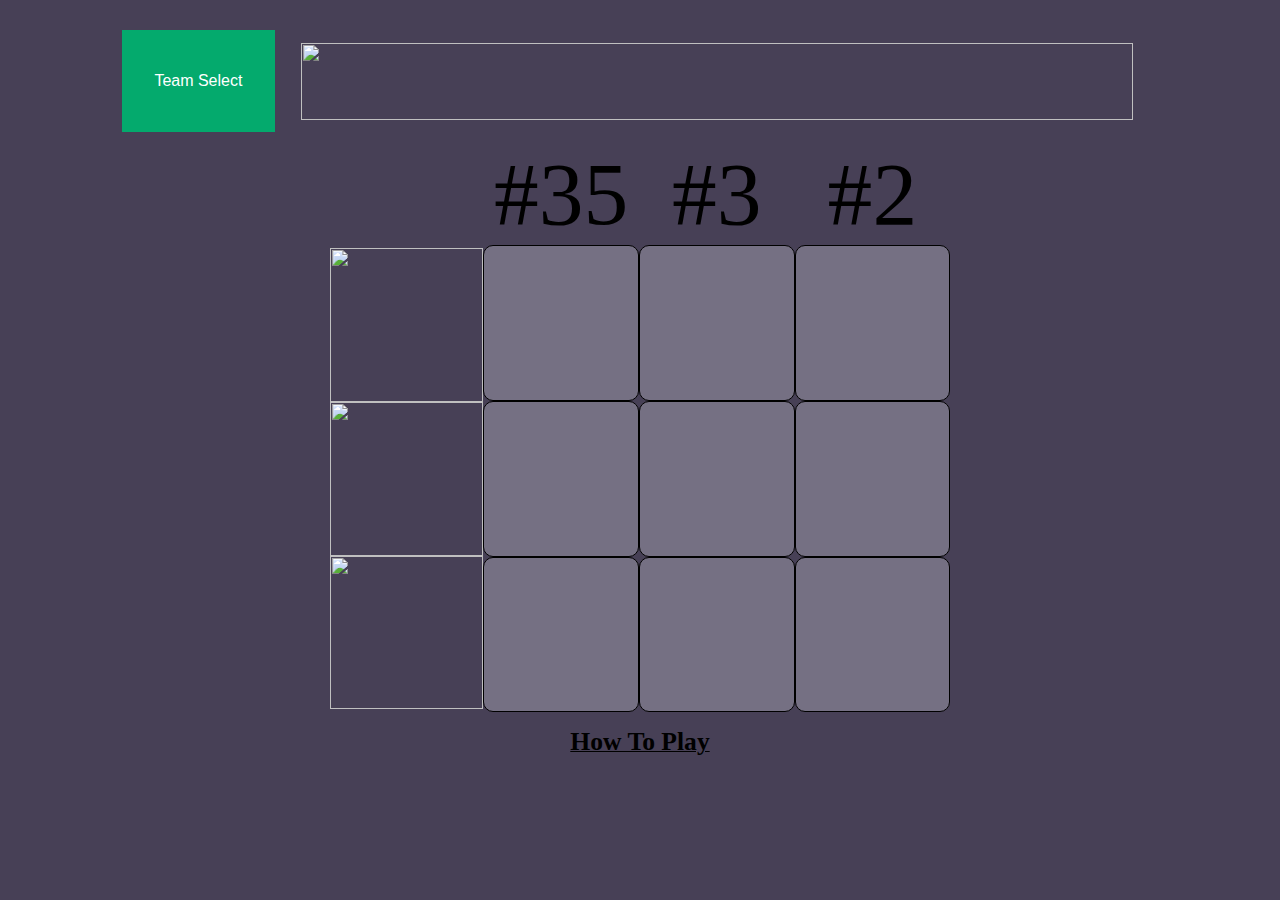
==== index.html @ 13ee39e4 "mobile" ====
<!DOCTYPE html>
<html lang="en">
	<!-- Comment -->
	<head>
		<meta charset = "utf-8">
		 <link rel="stylesheet" href="bballGridStyle.css" />
		 <title> Jersey Grids </title>
		 <link rel="icon" href="https://cdn0.iconfinder.com/data/icons/basketball-26/64/Basketball-04-512.png"  type="image/x-icon">		 	
	</head>
		<body onload="generate()">
			<div class="container" id='topNavBar'>
				<div class="dropdown">
            		<button class="dropbtn" id='dropbtn' value="Team Select"> Team Select </button> 
            		<div class="dropdown-content" id="dropdown-content">
    					<div onclick="selectTeam('hawks')"> <img src='https://loodibee.com/wp-content/uploads/nba-atlanta-hawks-logo.png' width="60"></div>
    					<div onclick="selectTeam('celtics')"> <img src='https://loodibee.com/wp-content/uploads/nba-boston-celtics-logo.png' width="60" > </div>
    					<div onclick="selectTeam('nets')"> <img src='https://loodibee.com/wp-content/uploads/nba-brooklyn-nets-logo.png' width="60" ></div>
    					<div onclick="selectTeam('hornets')"> <img src='https://loodibee.com/wp-content/uploads/nba-charlotte-hornets-logo.png' width="60" > </div>
    					<div onclick="selectTeam('bulls')"> <img src='https://loodibee.com/wp-content/uploads/nba-chicago-bulls-logo.png' width="60" > </div>
    					<div onclick="selectTeam('cavaliers')"> <img src='https://loodibee.com/wp-content/uploads/Clevelan-Cavaliers-logo-2022.png' width="60" > </div>
    					<div onclick="selectTeam('mavericks')"> <img src='https://loodibee.com/wp-content/uploads/dallas-mavericks-logo-symbol.png' width="60" > </div>
    					<div onclick="selectTeam('nuggets')"> <img src='https://loodibee.com/wp-content/uploads/nba-denver-nuggets-logo-2018.png' width="60" > </div>
    					<div onclick="selectTeam('pistons')"> <img src='https://loodibee.com/wp-content/uploads/nba-detroit-pistons-logo.png' width="60" > </div>
    					<div onclick="selectTeam('warriors')"> <img src='https://loodibee.com/wp-content/uploads/nba-golden-state-warriors-logo-2020.png' width="60" > </div>
    					<div onclick="selectTeam('rockets')"> <img src='https://loodibee.com/wp-content/uploads/houston-rockets-logo-symbol.png' width="60" > </div>
    					<div onclick="selectTeam('pacers')"> <img src='https://loodibee.com/wp-content/uploads/indiana-pacers-logo-symbol.png' width="60" > </div>
    					<div onclick="selectTeam('clippers')"> <img src='https://loodibee.com/wp-content/uploads/los-angeles-clippers-logo-symbol.png' width="60" > </div>
    					<div onclick="selectTeam('lakers')"> <img src='https://loodibee.com/wp-content/uploads/nba-los-angeles-lakers-logo.png' width="60" > </div>
    					<div onclick="selectTeam('grizzlies')"> <img src='https://loodibee.com/wp-content/uploads/nba-memphis-grizzlies-logo.png' width="60" > </div>
    					<div onclick="selectTeam('heat')"> <img src='https://loodibee.com/wp-content/uploads/miami-heat-logo-symbol.png' width="60" > </div>
    					<div onclick="selectTeam('bucks')"> <img src='https://loodibee.com/wp-content/uploads/nba-milwaukee-bucks-logo.png' width="60"> </div>
    					<div onclick="selectTeam('timberwolves')"> <img src='https://loodibee.com/wp-content/uploads/nba-minnesota-timberwolves-logo.png' width="60" > </div>
    					<div onclick="selectTeam('pelicans')"> <img src='https://loodibee.com/wp-content/uploads/nba-new-orleans-pelicans-logo.png' width="60" > </div>
    					<div onclick="selectTeam('knicks')"> <img src='https://loodibee.com/wp-content/uploads/nba-new-york-knicks-logo.png' width="60" > </div>
    					<div onclick="selectTeam('thunder')"> <img src='https://loodibee.com/wp-content/uploads/oklahoma-city-thunder-logo-symbol.png' width="60" > </div>
    					<div onclick="selectTeam('magic')"> <img src='https://loodibee.com/wp-content/uploads/orlando-magic-logo-symbol.png' width="60" > </div>
    					<div onclick="selectTeam('sixers')"> <img src='https://loodibee.com/wp-content/uploads/nba-philadelphia-76ers-logo.png' width="60" > </div>
    					<div onclick="selectTeam('suns')"> <img src='https://loodibee.com/wp-content/uploads/phoenix-suns-logo-symbol.png' width="60" > </div>
    					<div onclick="selectTeam('blazers')"> <img src='https://loodibee.com/wp-content/uploads/portland-trail-blazers-logo-symbol.png' width="60" > </div>
    					<div onclick="selectTeam('kings')"> <img src='https://loodibee.com/wp-content/uploads/nba-sacramento-kings-logo.png' width="60" > </div>
    					<div onclick="selectTeam('spurs')"> <img src='https://loodibee.com/wp-content/uploads/san-antonio-spurs-logo-symbol.png' width="60" > </div>
    					<div onclick="selectTeam('raptors')"> <img src='https://loodibee.com/wp-content/uploads/nba-toronto-raptors-logo-2020.png' width="60" > </div>
    					<div onclick="selectTeam('jazz')"> <img src='https://loodibee.com/wp-content/uploads/utah-jazz-logo-2022.png' width="60" > </div>
    					<div onclick="selectTeam('wizards')"> <img src='https://loodibee.com/wp-content/uploads/nba-washington-wizards-logo.png' width="60" > </div>
  					</div>
        		</div>
				<img id="title" src="jerseyGridsLogo.png">
				<form autocomplete="off">
				<div class="search" id="search">
                		<input type="text" placeholder="Search Players" name="playerSearch" id="searchBar" autocomplete="off">
        		</div> 
        		</form>
        	</div>

		<div class="flex-container">
			<div class="col">
				 <div class="flex-col"> &nbsp;</div>
				 <img src="" class="teamLogo" id="team1"/>
				 <img src="" class="teamLogo" id="team2"/>
				 <img src="" class="teamLogo" id="team3"/>

			</div>
			<div class="col">
				<div class="flex-col" id="number1"></div>
				<div class="playerSquare" id="square1" onclick= "showSearch(1)"> </div>
				<div class="playerSquare" id="square4" onclick= "showSearch(4)"> </div>
				<div class="playerSquare" id="square7" onclick= "showSearch(7)"> </div>
			</div>

			<div class="col">
				<div class="flex-col" id="number2"></div>
				<div class="playerSquare" id="square2" onclick= "showSearch(2)"> </div>
				<div class="playerSquare" id="square5" onclick= "showSearch(5)"> </div>
				<div class="playerSquare" id="square8" onclick= "showSearch(8)"> </div>
			</div>
			<div class="col">
				<div class="flex-col" id="number3"></div>
				<div class="playerSquare" id="square3" onclick= "showSearch(3)"> </div>
				<div class="playerSquare" id="square6" onclick= "showSearch(6)"> </div>
				<div class="playerSquare" id="square9" onclick= "showSearch(9)"> </div>
			</div>
		</div>
		<div id="bottom">
			<!-- <button class="generateButton" onclick="generate()">Generate Grid</button> -->
			<u onclick="howtoplay()"> <b> How To Play </b> </u>
			<div class="howtoplay" id="howtoplay"> 
				<div class="howtoplay-content">
					<span class="close" onclick="hideHTP()">&times;</span>
					<h2> How To Play </h2>

					<p> The grid randomly generates three jersey numbers and three NBA teams. Each team is guranteed to have at least one player who has played under that number. To get a square correct you must select a player who has played at least one game with the team in its row, under the number in its column. </p>

					<p>To select a player, click on a square and type the name of the player in to the search bar. Click on the name of the desired player and if that player has played for the team and worn that jersey number the square will become filled in. You have unlimited guesses, once a player is used they can't be used again and you must fill in all 9 squares to win the game. </p>

					<p> If you would like to only play with only one team hover over the "Team Select" button and click on the team desired.</p>

					<p> This game does recognize old franchise names and locations, for example you could choose a player who played for the Charlotte Bobcats as someone for the Hornets.</p>

					<p>*Note this doesn't include any new players or new numbers for the upcoming 2023-2024 NBA season* </p>
				</div>
			</div>
				<div id="gridComplete"> 
					<div class="howtoplay-content">
						<span class="close" onclick="hideWin()">&times;</span>
						<h2> Congratulations! </h2>
						<p> You have completed the grid! Would you like to play again? </p>
						<button class="generateButton" onclick="window.location.reload();"> Play Again </button>
					</div>
				</div>
		</div>
		</body>
		<script src="bballGridJS.js"></script>
		<script src="https://cdn.jsdelivr.net/npm/canvas-confetti@1.5.1/dist/confetti.browser.min.js"></script> <!-- CONFETTI ANIMATION -->
---- bballGridStyle.css ----
h1 {
	text-align: center;
	font-size: 50px;
	color: black;
	font-family: 'Monaco', monospace;
	}
h2 {
	font-size: 25px;
	color: #090C08;
}
p {
	font-size: 20px;
	color: #090C08;
}
body {
	padding: 10px;
	margin: 10px;
	background-color: #474056;
}
img{
    height: auto;
    max-width: 100%;
}
u {
	cursor: pointer;
}

/* MOBILE SCREEN */
@media only screen and (max-width: 700px) {
	#title{
	margin: 0px 2vw 0px;
	width: 65vw;
	height: 6vw;
}
#topNavBar{
	justify-content: center;
}
#gridComplete {
  background-color: #757083;
  display: none; /* Hidden by default */
  position: fixed; /* Stay in place */
  z-index: 99; /* Sit on top */
  top: 30%;
  left: 30%;
  width: 50%; /* Full width */
  height: 25%; /* Full height */
  overflow: auto; /* Enable scroll if needed */
  border-style: solid;
  border-color: black;
  border-radius:10px;
}
.howtoplay {
  background-color: #757083;
  display: none; /* Hidden by default */
  position: fixed; /* Stay in place */
  z-index: 1; /* Sit on top */
  width: 66vw; /* Full width */
  height: 50%; /* Full height */
  overflow: auto; /* Enable scroll if needed */
  border-style: solid;
  border-color: black;
  border-radius:10px;
  top: 15%;
  left: 25%;

}
.howtoplay-content {
  background-color: #757083;
  margin: 0 auto;
}
.close {
  color: #aaaaaa;
  float: right;
  font-size: 28px;
  font-weight: bold;
}

.close:hover,
.close:focus {
  color: #000;
  text-decoration: none;
  cursor: pointer;
}
.flex-container {
  display: flex;
  justify-content: center;
  align-items: center;
  flex-wrap: wrap;
}
.playerSquare {
	height: 24vw;
	width: 24vw;
	border: 1px solid black;
	background-color: #757083;
	flex-grow: 1;
	text-align: center;
	position: relative;
	border-radius:10px;
}
.playerSquare:hover {
  background-color: #474056  !important;
}
.playerText{
	font-size: 1em;
	justify-content: center;
	background-color: rgba(0,0,0,.8);
  color: #fff;
  overflow: hidden;
  text-overflow: clip;
  text-shadow: 1px 0 0 #000, 0 -1px 0 #000, 0 1px 0 #000, -1px 0 0 #000;
  top: 0;
  white-space: nowrap;
  position: relative;
  border-radius:10px;
}
.playerImg{
  position: relative;
  top: 3.5vw;
}
.solidPlayer{
	height: 24vw;
	width: 24vw;
	border: 1px solid black;
	background-color: #8fce00;
	flex-grow: 1;
	text-align: center;
	position: relative;
	border-radius:10px;
}
.flex-col {
  flex: 1;
  font-size: 15vw;
  font-family: 'Brush Script MT';
  text-align: center;
}
.teamLogo {
	height: 24vw;
	width: 24vw;
	justify-content: center;
}
.col{
	display: flex;
  flex-wrap: wrap;
  flex-direction: column;
}

.highlight {
  outline: 9999px solid rgba(0,0,0,0.5);
}

.search{
    padding-left: 1em;
    display: none;
    position: relative; 
} 
input {
  border: 1px solid transparent;
  background-color: #f1f1f1;
  padding: 10px;
  font-size: 20px;
}

.search-items {
  position: absolute;
  border: 1px solid #d4d4d4;
  border-bottom: none;
  border-top: none;
  z-index: 99;
  cursor:pointer;
  /*position the autocomplete items to be the same width as the container:*/
  top: 100%;
  left: 0;
  right: 0;
}
.search-items div {
  padding: 10px;
  font-size: 20px;
  background-color: #fff; 
  border-bottom: 1px solid #d4d4d4;
  width: 25em; 
}
.search-items div:hover {
  background-color: #e9e9e9; 
}

.search-active {
  background-color: DodgerBlue !important; 
  color: #ffffff; 
}
input[type=text]{
    width:25em;
    height:3em;
    border-radius:10px;
}      

.generateButton{
	background-color: #50C878;
	padding: 15px 32px;
  	text-align: center;
  	text-decoration: none;
  	display: inline-block;
  	font-size: 18px;
  	border-radius:10px;	
  	cursor: pointer;
}
#bottom{
	justify-content: center;
	text-align: center;
	padding: 15px 32px;
}
.selectButton{
	background-color: #4CBB17;
	padding: 5px 20px; 
  	text-align: center;
  	text-decoration: none;
  	display: inline-block;
  	font-size: 12px;
  	float: right;	
  	border-radius:10px;
  	cursor:pointer;
}
.container { /* TOP NAV BAR */
    align-items: center;
    display: flex;
    padding: 10px;
    width: 100%;
}
.dropbtn {
  background-color: #04AA6D;
  color: white;
  padding: 16px;
  font-size: 1em;
  border: none;
  width: 20vw;
  height: 12vh;
  align-items: center;
}

/* The container <div> - needed to position the dropdown content */
.dropdown {
  position: relative;
  display: flex;
  width:20vw;
  height: 100%;
  justify-content: center;
  overflow: auto;
}

/* Dropdown Content (Hidden by Default) */
.dropdown-content {
  display: none;
  position: absolute;
  background-color: #f1f1f1;
  min-width: 20vwpx;
  box-shadow: 0px 8px 16px 0px rgba(0,0,0,0.2);
  z-index: 1;
}

/* Links inside the dropdown */
.dropdown-content div {
  color: black;
  text-decoration: none;
  display: flex;
  justify-content: center;
}

/* Change color of dropdown links on hover */
.dropdown-content div:hover {background-color: #ddd;}

/* Show the dropdown menu on hover */
.dropdown:hover .dropdown-content {display: block;}

/* Change the background color of the dropdown button when the dropdown content is shown */
.dropdown:hover .dropbtn {background-color:#f1f1f1;}


b {
  font-size: 3vw;
}

}
/* COMPUTER SCREEN */
@media only screen and (min-width: 701px) {
#title{
	margin: 0px 2vw 0px;
  width: 65vw;
  height: 6vw;
}
#topNavBar{
	justify-content: center;
}
#gridComplete {
  background-color: #757083;
  display: none; /* Hidden by default */
  position: fixed; /* Stay in place */
  z-index: 99; /* Sit on top */
  top: 30%;
  left: 30%;
  width: 50%; /* Full width */
  height: 20%; /* Full height */
  overflow: auto; /* Enable scroll if needed */
  border-style: solid;
  border-color: black;
  border-radius:10px;
}
.howtoplay {
  background-color: #757083;
  display: none; /* Hidden by default */
  position: fixed; /* Stay in place */
  z-index: 1; /* Sit on top */
  width: 50%; /* Full width */
  height: 50%; /* Full height */
  overflow: auto; /* Enable scroll if needed */
  border-style: solid;
  border-color: black;
  border-radius:10px;
  top: 15%;
  left: 25%;

}
.howtoplay-content {
  background-color: #757083;
  margin: 0 auto;
  border-radius:10px;
}
.close {
  color: #aaaaaa;
  float: right;
  font-size: 28px;
  font-weight: bold;
}

.close:hover,
.close:focus {
  color: #000;
  text-decoration: none;
  cursor: pointer;
}
.flex-container {
  display: flex;
  justify-content: center;
  align-items: center;
  flex-wrap: wrap;
}
.playerSquare {
	height: 12vw;
	width: 12vw;
	border: 1px solid black;
	background-color: #757083;
	flex-grow: 1;
	text-align: center;
	position: relative;
	border-radius:10px;
}
.playerSquare:hover {
  background-color: #474056  !important;
}
.playerText{
	font-size: 1.5em;
	justify-content: center;
	background-color: rgba(0,0,0,.8);
  color: #fff;
  overflow: hidden;
  text-overflow: clip;
  text-shadow: 1px 0 0 #000, 0 -1px 0 #000, 0 1px 0 #000, -1px 0 0 #000;
  top: 0;
  white-space: nowrap;
  position: relative;
  border-radius:10px;
}
.playerImg{
  position: relative;
  top: 3vw;
}
.solidPlayer{
	height: 12vw;
	width: 12vw;
	border: 1px solid black;
	background-color: #8fce00;
	flex-grow: 1;
	text-align: center;
	position: relative;
	border-radius:10px;
}
.flex-col {
  flex: 1;
  font-size: 7vw;
  font-family: 'Brush Script MT';
  text-align: center;
}
.teamLogo {
	height: 12vw;
	width: 12vw;
	justify-content: center;
}
.col{
	display: flex;
  flex-wrap: wrap;
  flex-direction: column;
}

.highlight {
  outline: 9999px solid rgba(0,0,0,0.5);
}

.search{
    padding-left: 1em;
    display: none;
    position: relative; 

} 
input {
  border: 1px solid transparent;
  background-color: #f1f1f1;
  padding: 10px;
  font-size: 16px;
}

.search-items {
  position: absolute;
  border: 1px solid #d4d4d4;
  border-bottom: none;
  border-top: none;
  z-index: 99;
  cursor:pointer;
  /*position the autocomplete items to be the same width as the container:*/
  top: 100%;
  left: 0;
  right: 0;
}
.search-items div {
  padding: 10px;
  font-size: 20px;
  background-color: #fff; 
  border-bottom: 1px solid #d4d4d4; 
}
.search-items div:hover {
  background-color: #e9e9e9; 
}

.search-active {
  background-color: DodgerBlue !important; 
  color: #ffffff; 
}
input[type=text]{
    width:35em;
    height:3em;
    border-radius:10px;
}      

.generateButton{
	background-color: #50C878;
	padding: 15px 32px;
  	text-align: center;
  	text-decoration: none;
  	display: inline-block;
  	font-size: 18px;
  	border-radius:10px;	
  	cursor: pointer;
}
#bottom{
	justify-content: center;
	text-align: center;
	padding: 15px 32px;
}
.selectButton{
	background-color: #4CBB17;
	padding: 5px 20px; 
  	text-align: center;
  	text-decoration: none;
  	display: inline-block;
  	font-size: 12px;
  	float: right;	
  	border-radius:10px;
  	cursor:pointer;
}
.container { /* TOP NAV BAR */
    align-items: center;
    display: flex;
    padding: 10px;
}
.dropbtn {
  background-color: #04AA6D;
  color: white;
  padding: 16px;
  font-size: 16px;
  border: none;
  width: 12vw;
  height: 8vw;
}

/* The container <div> - needed to position the dropdown content */
.dropdown {
  position: relative;
  display: flex;
  overflow: auto;
  width:12vw;
  height:8vw;
  justify-content: center;
  overflow: auto;
}

/* Dropdown Content (Hidden by Default) */
.dropdown-content {
  display: none;
  position: absolute;
  background-color: #f1f1f1;
  min-width: 12vw;
  box-shadow: 0px 8px 16px 0px rgba(0,0,0,0.2);
  z-index: 1;
}

/* Links inside the dropdown */
.dropdown-content div {
  color: black;
  text-decoration: none;
  display: flex;
  justify-content: center;
}

/* Change color of dropdown links on hover */
.dropdown-content div:hover {background-color: #ddd;}

/* Show the dropdown menu on hover */
.dropdown:hover .dropdown-content {display: block;}

/* Change the background color of the dropdown button when the dropdown content is shown */
.dropdown:hover .dropbtn {background-color:#f1f1f1;}

b {
  font-size: 2vw;
}

}
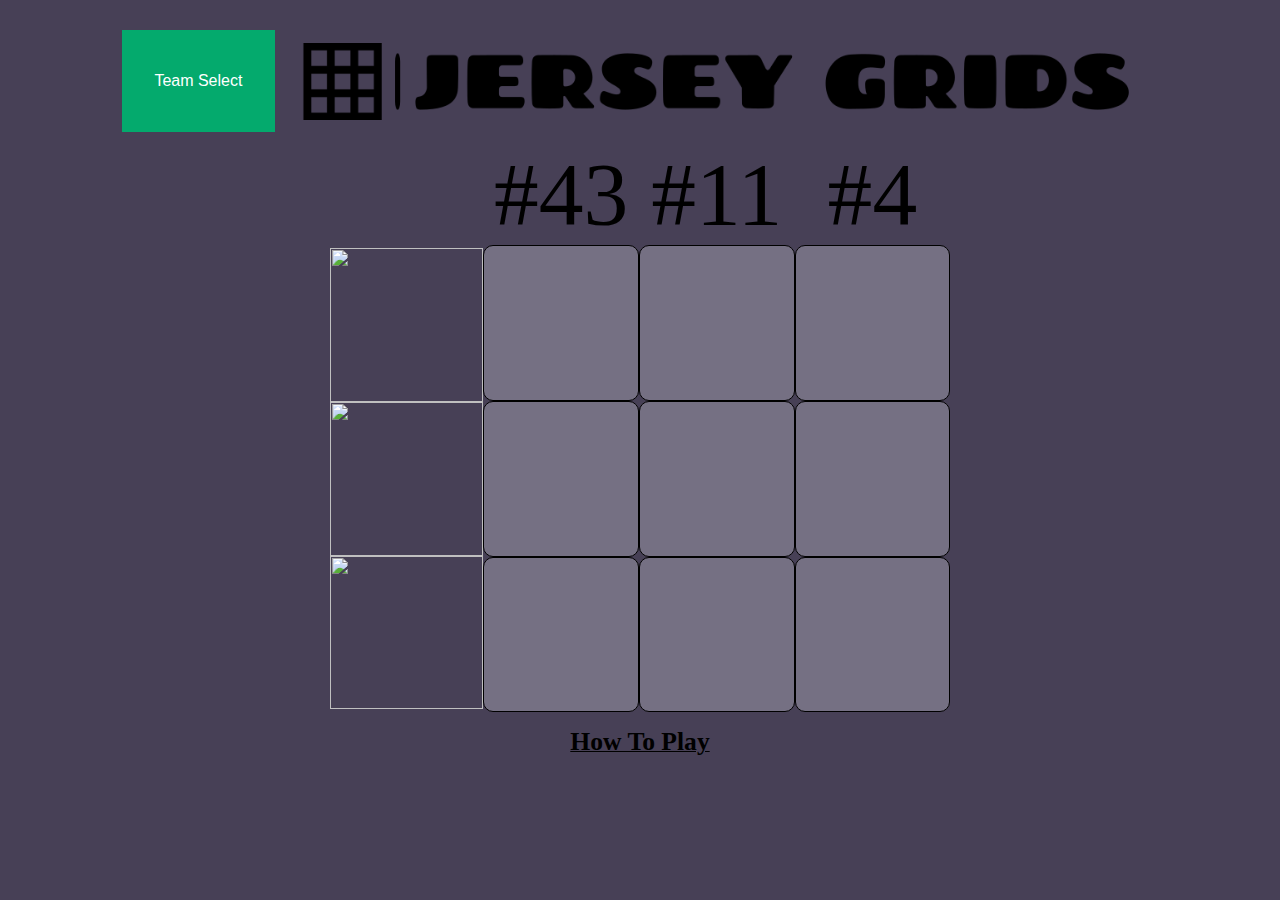
==== commit b8fa2dbc: "mobile" ====
--- a/index.html
+++ b/index.html
@@ -44,7 +44,7 @@
     					<div onclick="selectTeam('wizards')"> <img src='https://loodibee.com/wp-content/uploads/nba-washington-wizards-logo.png' width="60" > </div>
   					</div>
         		</div>
-				<img id="title" src="jerseyGridsLogo.png">
+				<img id="title" src="./docs/jerseyGridsLogo.png">
 				<form autocomplete="off">
 				<div class="search" id="search">
                 		<input type="text" placeholder="Search Players" name="playerSearch" id="searchBar" autocomplete="off">
--- a/bballGridStyle.css
+++ b/bballGridStyle.css
@@ -36,7 +36,7 @@
 	justify-content: center;
 }
 #gridComplete {
-  background-color: #757083;
+  background-color: white;
   display: none; /* Hidden by default */
   position: fixed; /* Stay in place */
   z-index: 99; /* Sit on top */
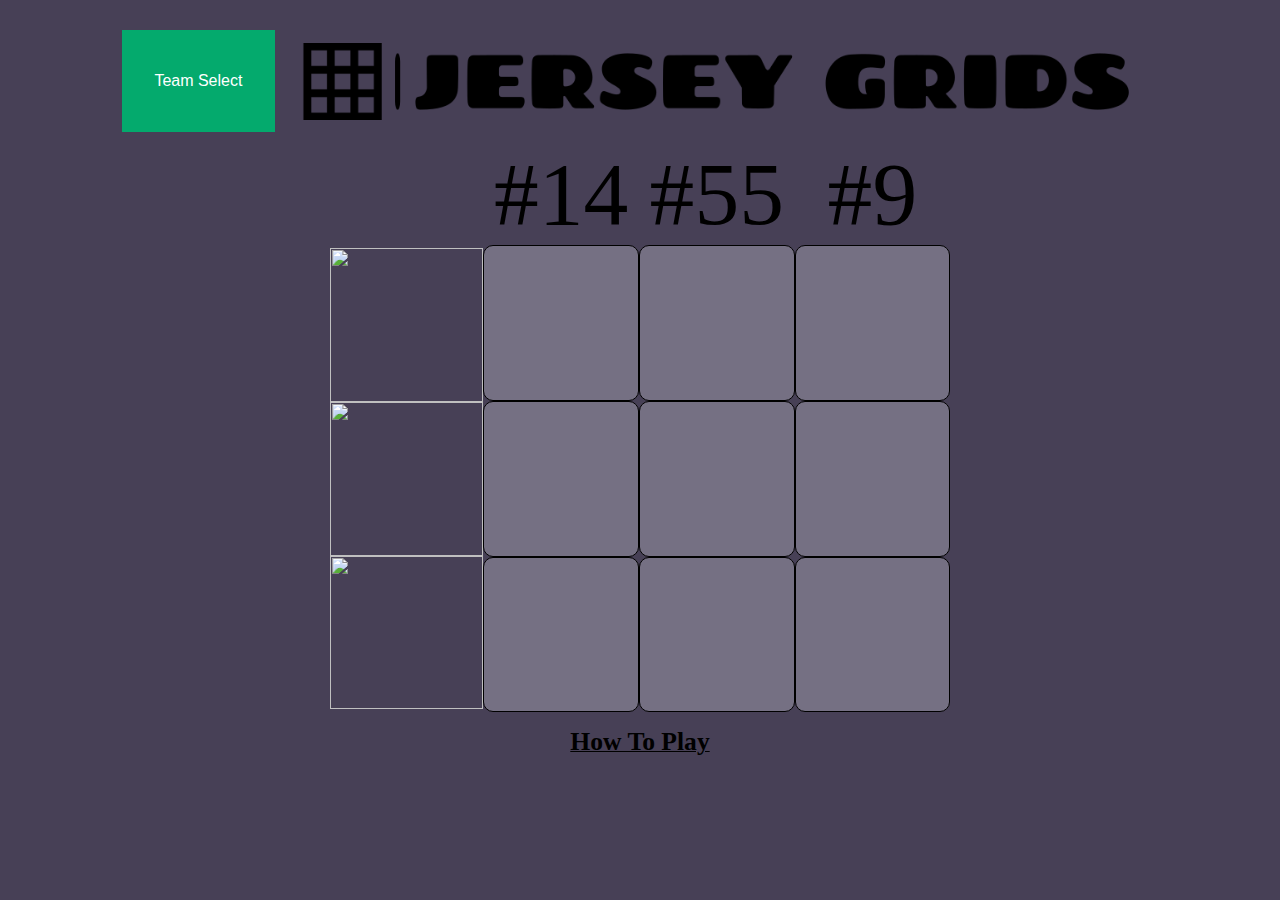
==== commit 8dcc8c03: "mobile" ====
--- a/index.html
+++ b/index.html
@@ -2,7 +2,7 @@
 <html lang="en">
 	<!-- Comment -->
 	<head>
-		<meta charset = "utf-8">
+		<meta charset = "utf-8" name="viewport" content="width=device-width, initial-scale=1.0">
 		 <link rel="stylesheet" href="bballGridStyle.css" />
 		 <title> Jersey Grids </title>
 		 <link rel="icon" href="https://cdn0.iconfinder.com/data/icons/basketball-26/64/Basketball-04-512.png"  type="image/x-icon">		 	
--- a/bballGridStyle.css
+++ b/bballGridStyle.css
@@ -26,7 +26,10 @@
 }
 
 /* MOBILE SCREEN */
-@media only screen and (max-width: 700px) {
+@media only screen and (max-width: 600px) {
+  body {
+    background-color: white;
+  }
 	#title{
 	margin: 0px 2vw 0px;
 	width: 65vw;
@@ -36,7 +39,7 @@
 	justify-content: center;
 }
 #gridComplete {
-  background-color: white;
+  background-color: #757083;
   display: none; /* Hidden by default */
   position: fixed; /* Stay in place */
   z-index: 99; /* Sit on top */
@@ -280,7 +283,7 @@
 
 }
 /* COMPUTER SCREEN */
-@media only screen and (min-width: 701px) {
+@media only screen and (min-width: 601px) {
 #title{
 	margin: 0px 2vw 0px;
   width: 65vw;
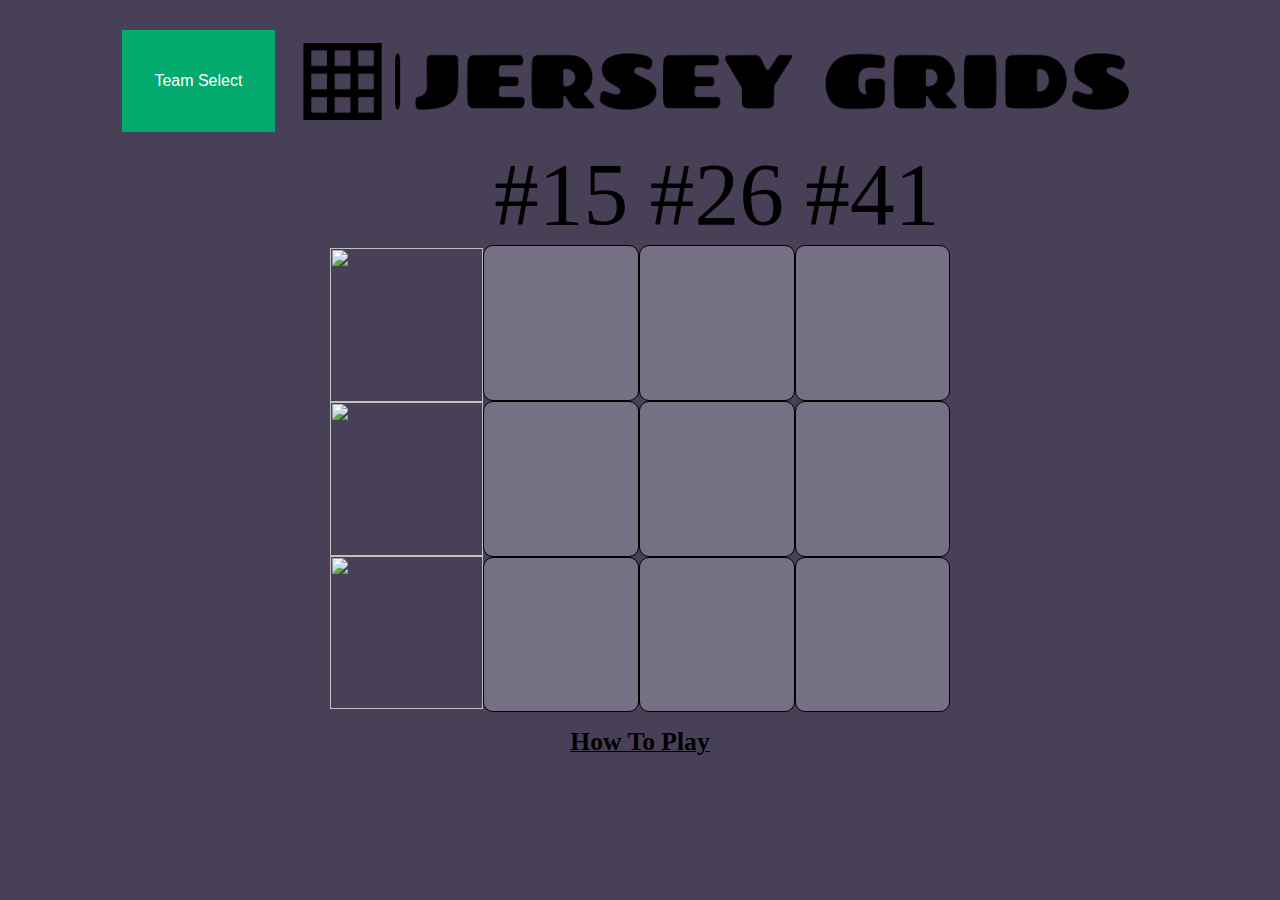
==== commit 8efdad4e: "mobile" ====
--- a/index.html
+++ b/index.html
@@ -2,7 +2,8 @@
 <html lang="en">
 	<!-- Comment -->
 	<head>
-		<meta charset = "utf-8" name="viewport" content="width=device-width, initial-scale=1.0">
+		<meta charset = "utf-8">
+		<meta name="viewport" content="width=device-width,initial-scale=1.0">
 		 <link rel="stylesheet" href="bballGridStyle.css" />
 		 <title> Jersey Grids </title>
 		 <link rel="icon" href="https://cdn0.iconfinder.com/data/icons/basketball-26/64/Basketball-04-512.png"  type="image/x-icon">		 	
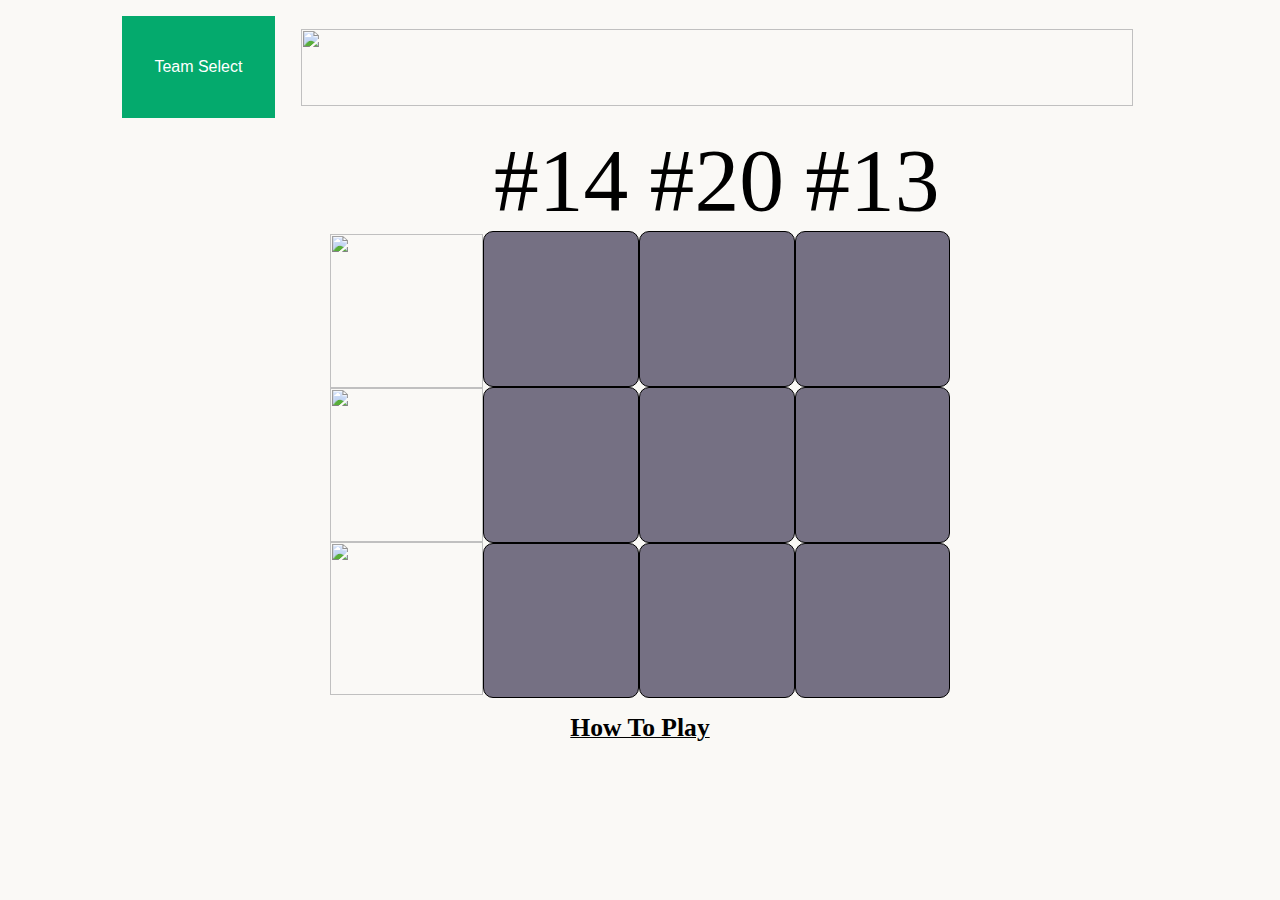
==== commit 094ab44b: "mobile" ====
--- a/index.html
+++ b/index.html
@@ -2,7 +2,7 @@
 <html lang="en">
 	<!-- Comment -->
 	<head>
-		<meta charset = "utf-8">
+		<meta charset = "utf-8" name="viewport" content="width=device-width, initial-scale=1.0">
 		<meta name="viewport" content="width=device-width,initial-scale=1.0">
 		 <link rel="stylesheet" href="bballGridStyle.css" />
 		 <title> Jersey Grids </title>
@@ -45,7 +45,7 @@
     					<div onclick="selectTeam('wizards')"> <img src='https://loodibee.com/wp-content/uploads/nba-washington-wizards-logo.png' width="60" > </div>
   					</div>
         		</div>
-				<img id="title" src="./docs/jerseyGridsLogo.png">
+				<img id="title" src="jerseyGridsLogo.png">
 				<form autocomplete="off">
 				<div class="search" id="search">
                 		<input type="text" placeholder="Search Players" name="playerSearch" id="searchBar" autocomplete="off">
@@ -86,7 +86,7 @@
 			<u onclick="howtoplay()"> <b> How To Play </b> </u>
 			<div class="howtoplay" id="howtoplay"> 
 				<div class="howtoplay-content">
-					<span class="close" onclick="hideHTP()">&times;</span>
+					<div class="close" onclick="hideHTP()">&times;</div>
 					<h2> How To Play </h2>
 
 					<p> The grid randomly generates three jersey numbers and three NBA teams. Each team is guranteed to have at least one player who has played under that number. To get a square correct you must select a player who has played at least one game with the team in its row, under the number in its column. </p>
--- a/bballGridStyle.css
+++ b/bballGridStyle.css
@@ -1,59 +1,56 @@
 h1 {
-	text-align: center;
-	font-size: 50px;
-	color: black;
-	font-family: 'Monaco', monospace;
-	}
+  text-align: center;
+  font-size: 50px;
+  color: black;
+  font-family: 'Monaco', monospace;
+  }
 h2 {
-	font-size: 25px;
-	color: #090C08;
+  font-size: 25px;
+  color: #090C08;
 }
 p {
-	font-size: 20px;
-	color: #090C08;
+  font-size: 20px;
+  color: black;
 }
 body {
-	padding: 10px;
-	margin: 10px;
-	background-color: #474056;
+  padding: 3px;
+  margin: 3px;
+  background-color: #FAF9F6;
 }
 img{
     height: auto;
     max-width: 100%;
 }
 u {
-	cursor: pointer;
+  cursor: pointer;
 }
 
 /* MOBILE SCREEN */
-@media only screen and (max-width: 600px) {
-  body {
-    background-color: white;
-  }
-	#title{
-	margin: 0px 2vw 0px;
-	width: 65vw;
-	height: 6vw;
+@media only screen and (max-width: 700px) {
+  #title{
+  margin: 0px 2vw 0px;
+  width: 65vw;
+  height: 6vw;
 }
 #topNavBar{
-	justify-content: center;
+  justify-content: center;
 }
 #gridComplete {
-  background-color: #757083;
+  background-color: #FAF9F6;
   display: none; /* Hidden by default */
   position: fixed; /* Stay in place */
   z-index: 99; /* Sit on top */
   top: 30%;
   left: 30%;
   width: 50%; /* Full width */
-  height: 25%; /* Full height */
+  height: 36%; /* Full height */
   overflow: auto; /* Enable scroll if needed */
   border-style: solid;
   border-color: black;
   border-radius:10px;
 }
 .howtoplay {
-  background-color: #757083;
+  background-color: #FAF9F6;
   display: none; /* Hidden by default */
   position: fixed; /* Stay in place */
   z-index: 1; /* Sit on top */
@@ -68,14 +65,14 @@
 
 }
 .howtoplay-content {
-  background-color: #757083;
+  background-color: #FAF9F6;
   margin: 0 auto;
 }
 .close {
   color: #aaaaaa;
-  float: right;
   font-size: 28px;
   font-weight: bold;
+  position: fixed;
 }
 
 .close:hover,
@@ -91,22 +88,23 @@
   flex-wrap: wrap;
 }
 .playerSquare {
-	height: 24vw;
-	width: 24vw;
-	border: 1px solid black;
-	background-color: #757083;
-	flex-grow: 1;
-	text-align: center;
-	position: relative;
-	border-radius:10px;
+  height: 22vw;
+  width: 22vw;
+  border: 1px solid black;
+  background-color: #757083;
+  flex-grow: 1;
+  text-align: center;
+  position: relative;
+  border-radius:10px;
 }
 .playerSquare:hover {
   background-color: #474056  !important;
 }
+
 .playerText{
-	font-size: 1em;
-	justify-content: center;
-	background-color: rgba(0,0,0,.8);
+  font-size: 12px;
+  justify-content: center;
+  background-color: rgba(0,0,0,.8);
   color: #fff;
   overflow: hidden;
   text-overflow: clip;
@@ -117,32 +115,34 @@
   border-radius:10px;
 }
 .playerImg{
-  position: relative;
-  top: 3.5vw;
+  position: absolute;
+  bottom: 0;
+  left: 0;
 }
 .solidPlayer{
-	height: 24vw;
-	width: 24vw;
-	border: 1px solid black;
-	background-color: #8fce00;
-	flex-grow: 1;
-	text-align: center;
-	position: relative;
-	border-radius:10px;
+  height: 22vw;
+  width: 22vw;
+  border: 1px solid black;
+  background-color: #8fce00;
+  flex-grow: 1;
+  text-align: center;
+  position: relative;
+  border-radius:10px;
+  overflow: hidden;
 }
 .flex-col {
   flex: 1;
-  font-size: 15vw;
+  font-size: 13vw;
   font-family: 'Brush Script MT';
   text-align: center;
 }
 .teamLogo {
-	height: 24vw;
-	width: 24vw;
-	justify-content: center;
+  height: 22vw;
+  width: 22vw;
+  justify-content: center;
 }
 .col{
-	display: flex;
+  display: flex;
   flex-wrap: wrap;
   flex-direction: column;
 }
@@ -152,22 +152,18 @@
 }
 
 .search{
-    padding-left: 1em;
     display: none;
     position: relative; 
 } 
 input {
   border: 1px solid transparent;
   background-color: #f1f1f1;
-  padding: 10px;
+  padding: 8px;
   font-size: 20px;
 }
 
 .search-items {
   position: absolute;
-  border: 1px solid #d4d4d4;
-  border-bottom: none;
-  border-top: none;
   z-index: 99;
   cursor:pointer;
   /*position the autocomplete items to be the same width as the container:*/
@@ -176,11 +172,11 @@
   right: 0;
 }
 .search-items div {
-  padding: 10px;
+  padding: 8px;
   font-size: 20px;
   background-color: #fff; 
-  border-bottom: 1px solid #d4d4d4;
-  width: 25em; 
+  width: 80vw; 
+  border-radius: 5px;
 }
 .search-items div:hover {
   background-color: #e9e9e9; 
@@ -191,36 +187,36 @@
   color: #ffffff; 
 }
 input[type=text]{
-    width:25em;
-    height:3em;
+    width:80vw;
+    height:6vw;
     border-radius:10px;
 }      
 
 .generateButton{
-	background-color: #50C878;
-	padding: 15px 32px;
-  	text-align: center;
-  	text-decoration: none;
-  	display: inline-block;
-  	font-size: 18px;
-  	border-radius:10px;	
-  	cursor: pointer;
+  background-color: #50C878;
+  padding: 15px 32px;
+    text-align: center;
+    text-decoration: none;
+    display: inline-block;
+    font-size: 18px;
+    border-radius:10px; 
+    cursor: pointer;
 }
 #bottom{
-	justify-content: center;
-	text-align: center;
-	padding: 15px 32px;
+  justify-content: center;
+  text-align: center;
+  padding: 15px 32px;
 }
 .selectButton{
-	background-color: #4CBB17;
-	padding: 5px 20px; 
-  	text-align: center;
-  	text-decoration: none;
-  	display: inline-block;
-  	font-size: 12px;
-  	float: right;	
-  	border-radius:10px;
-  	cursor:pointer;
+  background-color: #4CBB17;
+  padding: 5px 20px; 
+    text-align: center;
+    text-decoration: none;
+    display: inline-block;
+    font-size: 12px;
+    float: right; 
+    border-radius:10px;
+    cursor:pointer;
 }
 .container { /* TOP NAV BAR */
     align-items: center;
@@ -254,7 +250,7 @@
   display: none;
   position: absolute;
   background-color: #f1f1f1;
-  min-width: 20vwpx;
+  min-width: 20vw;
   box-shadow: 0px 8px 16px 0px rgba(0,0,0,0.2);
   z-index: 1;
 }
@@ -283,31 +279,31 @@
 
 }
 /* COMPUTER SCREEN */
-@media only screen and (min-width: 601px) {
+@media only screen and (min-width: 701px) {
 #title{
-	margin: 0px 2vw 0px;
+  margin: 0px 2vw 0px;
   width: 65vw;
   height: 6vw;
 }
 #topNavBar{
-	justify-content: center;
+  justify-content: center;
 }
 #gridComplete {
-  background-color: #757083;
+  background-color: #FAF9F6;
   display: none; /* Hidden by default */
   position: fixed; /* Stay in place */
   z-index: 99; /* Sit on top */
   top: 30%;
   left: 30%;
-  width: 50%; /* Full width */
-  height: 20%; /* Full height */
+  width: 40%; /* Full width */
+  height: 25%; /* Full height */
   overflow: auto; /* Enable scroll if needed */
   border-style: solid;
   border-color: black;
   border-radius:10px;
 }
 .howtoplay {
-  background-color: #757083;
+  background-color: #FAF9F6;
   display: none; /* Hidden by default */
   position: fixed; /* Stay in place */
   z-index: 1; /* Sit on top */
@@ -319,18 +315,17 @@
   border-radius:10px;
   top: 15%;
   left: 25%;
-
 }
 .howtoplay-content {
-  background-color: #757083;
+  background-color: #FAF9F6;
   margin: 0 auto;
   border-radius:10px;
 }
 .close {
   color: #aaaaaa;
-  float: right;
   font-size: 28px;
   font-weight: bold;
+  position: fixed;
 }
 
 .close:hover,
@@ -346,22 +341,22 @@
   flex-wrap: wrap;
 }
 .playerSquare {
-	height: 12vw;
-	width: 12vw;
-	border: 1px solid black;
-	background-color: #757083;
-	flex-grow: 1;
-	text-align: center;
-	position: relative;
-	border-radius:10px;
+  height: 12vw;
+  width: 12vw;
+  border: 1px solid black;
+  background-color: #757083;
+  flex-grow: 1;
+  text-align: center;
+  position: relative;
+  border-radius:10px;
 }
 .playerSquare:hover {
   background-color: #474056  !important;
 }
 .playerText{
-	font-size: 1.5em;
-	justify-content: center;
-	background-color: rgba(0,0,0,.8);
+  font-size: 14px;
+  justify-content: center;
+  background-color: rgba(0,0,0,.8);
   color: #fff;
   overflow: hidden;
   text-overflow: clip;
@@ -372,18 +367,20 @@
   border-radius:10px;
 }
 .playerImg{
-  position: relative;
-  top: 3vw;
+  position: absolute;
+  bottom: 0;
+  left: 0;
 }
 .solidPlayer{
-	height: 12vw;
-	width: 12vw;
-	border: 1px solid black;
-	background-color: #8fce00;
-	flex-grow: 1;
-	text-align: center;
-	position: relative;
-	border-radius:10px;
+  height: 12vw;
+  width: 12vw;
+  border: 1px solid black;
+  background-color: #8fce00;
+  flex-grow: 1;
+  text-align: center;
+  position: relative;
+  border-radius:10px;
+  overflow: hidden;
 }
 .flex-col {
   flex: 1;
@@ -392,12 +389,12 @@
   text-align: center;
 }
 .teamLogo {
-	height: 12vw;
-	width: 12vw;
-	justify-content: center;
+  height: 12vw;
+  width: 12vw;
+  justify-content: center;
 }
 .col{
-	display: flex;
+  display: flex;
   flex-wrap: wrap;
   flex-direction: column;
 }
@@ -407,7 +404,6 @@
 }
 
 .search{
-    padding-left: 1em;
     display: none;
     position: relative; 
 
@@ -421,9 +417,6 @@
 
 .search-items {
   position: absolute;
-  border: 1px solid #d4d4d4;
-  border-bottom: none;
-  border-top: none;
   z-index: 99;
   cursor:pointer;
   /*position the autocomplete items to be the same width as the container:*/
@@ -435,7 +428,8 @@
   padding: 10px;
   font-size: 20px;
   background-color: #fff; 
-  border-bottom: 1px solid #d4d4d4; 
+  border-radius: 5px;
+  width: 40vw;
 }
 .search-items div:hover {
   background-color: #e9e9e9; 
@@ -446,36 +440,36 @@
   color: #ffffff; 
 }
 input[type=text]{
-    width:35em;
+    width:40vw;
     height:3em;
     border-radius:10px;
 }      
 
 .generateButton{
-	background-color: #50C878;
-	padding: 15px 32px;
-  	text-align: center;
-  	text-decoration: none;
-  	display: inline-block;
-  	font-size: 18px;
-  	border-radius:10px;	
-  	cursor: pointer;
+  background-color: #50C878;
+  padding: 15px 32px;
+    text-align: center;
+    text-decoration: none;
+    display: inline-block;
+    font-size: 18px;
+    border-radius:10px; 
+    cursor: pointer;
 }
 #bottom{
-	justify-content: center;
-	text-align: center;
-	padding: 15px 32px;
+  justify-content: center;
+  text-align: center;
+  padding: 15px 32px;
 }
 .selectButton{
-	background-color: #4CBB17;
-	padding: 5px 20px; 
-  	text-align: center;
-  	text-decoration: none;
-  	display: inline-block;
-  	font-size: 12px;
-  	float: right;	
-  	border-radius:10px;
-  	cursor:pointer;
+  background-color: #4CBB17;
+  padding: 5px 20px; 
+    text-align: center;
+    text-decoration: none;
+    display: inline-block;
+    font-size: 12px;
+    float: right; 
+    border-radius:10px;
+    cursor:pointer;
 }
 .container { /* TOP NAV BAR */
     align-items: center;
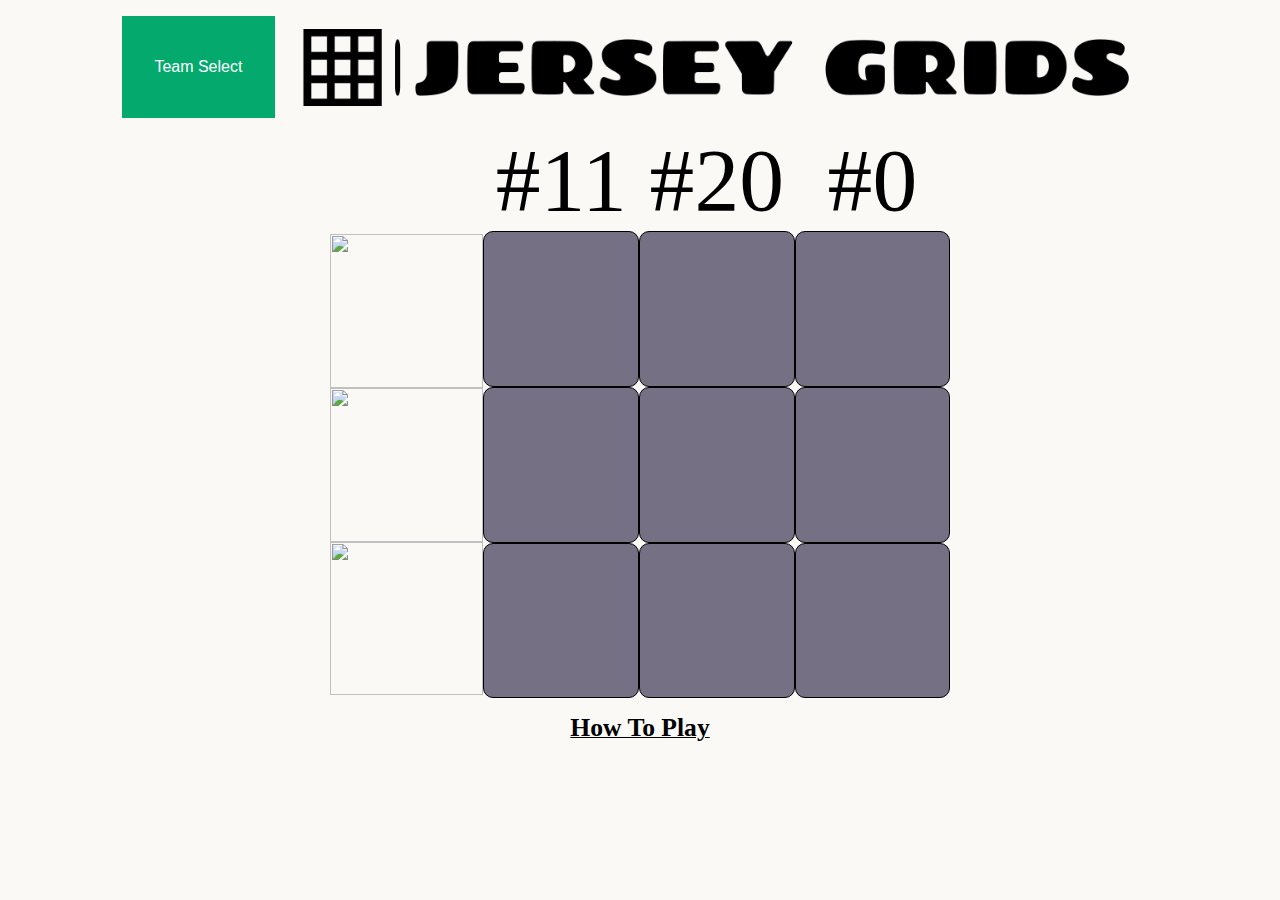
==== commit ddb81b1b: "mobile" ====
--- a/index.html
+++ b/index.html
@@ -45,7 +45,7 @@
     					<div onclick="selectTeam('wizards')"> <img src='https://loodibee.com/wp-content/uploads/nba-washington-wizards-logo.png' width="60" > </div>
   					</div>
         		</div>
-				<img id="title" src="jerseyGridsLogo.png">
+				<img id="title" src="./docs/jerseyGridsLogo.png">
 				<form autocomplete="off">
 				<div class="search" id="search">
                 		<input type="text" placeholder="Search Players" name="playerSearch" id="searchBar" autocomplete="off">
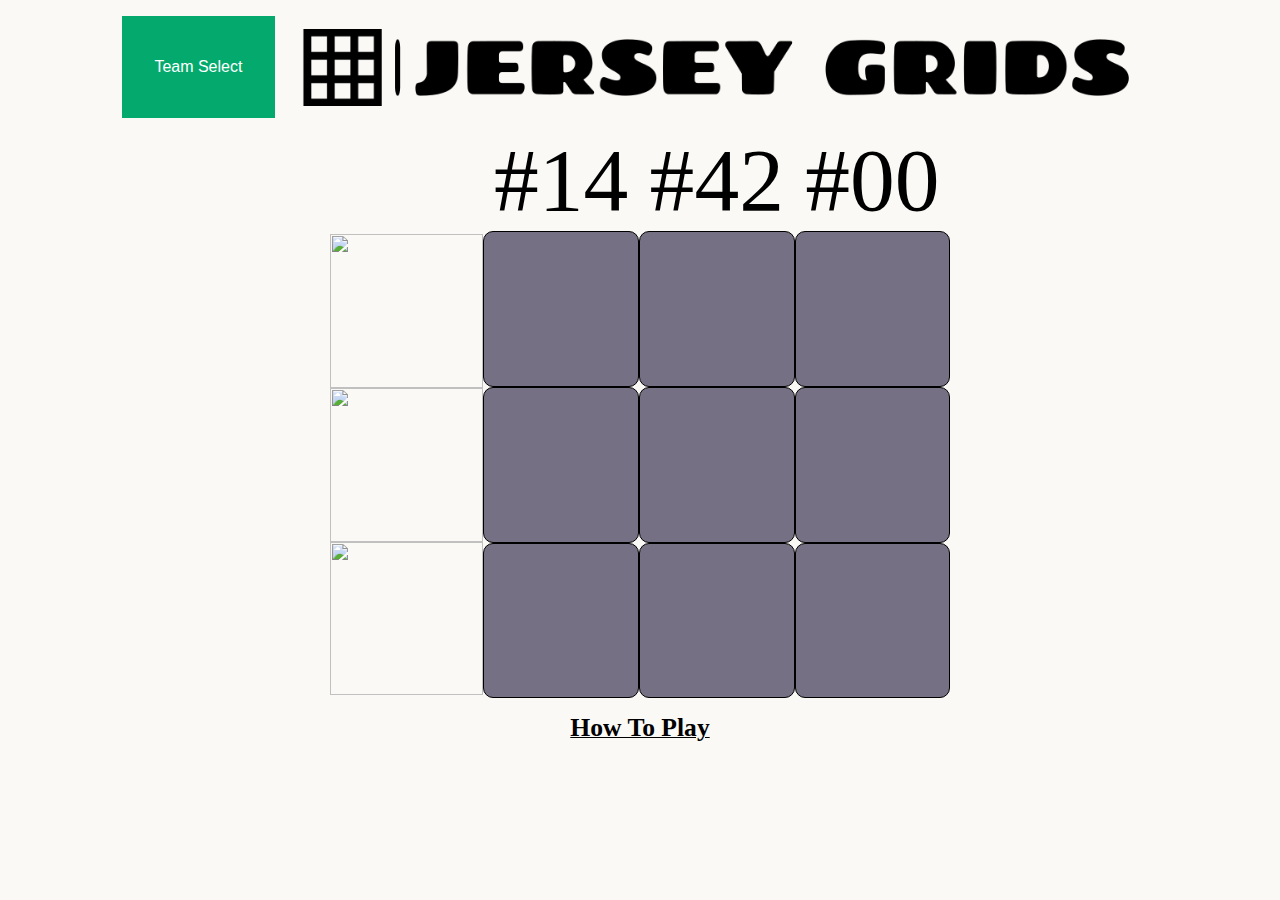
==== commit 5b655939: "analytics" ====
--- a/index.html
+++ b/index.html
@@ -2,6 +2,14 @@
 <html lang="en">
 	<!-- Comment -->
 	<head>
+		<!-- Google tag (gtag.js) -->
+		<script async src="https://www.googletagmanager.com/gtag/js?id=G-6Y728Q7YPG"></script>
+		<script>
+			window.dataLayer = window.dataLayer || [];
+			function gtag(){dataLayer.push(arguments);}
+			gtag('js', new Date());
+			gtag('config', 'G-6Y728Q7YPG');
+		</script>
 		<meta charset = "utf-8" name="viewport" content="width=device-width, initial-scale=1.0">
 		<meta name="viewport" content="width=device-width,initial-scale=1.0">
 		 <link rel="stylesheet" href="bballGridStyle.css" />
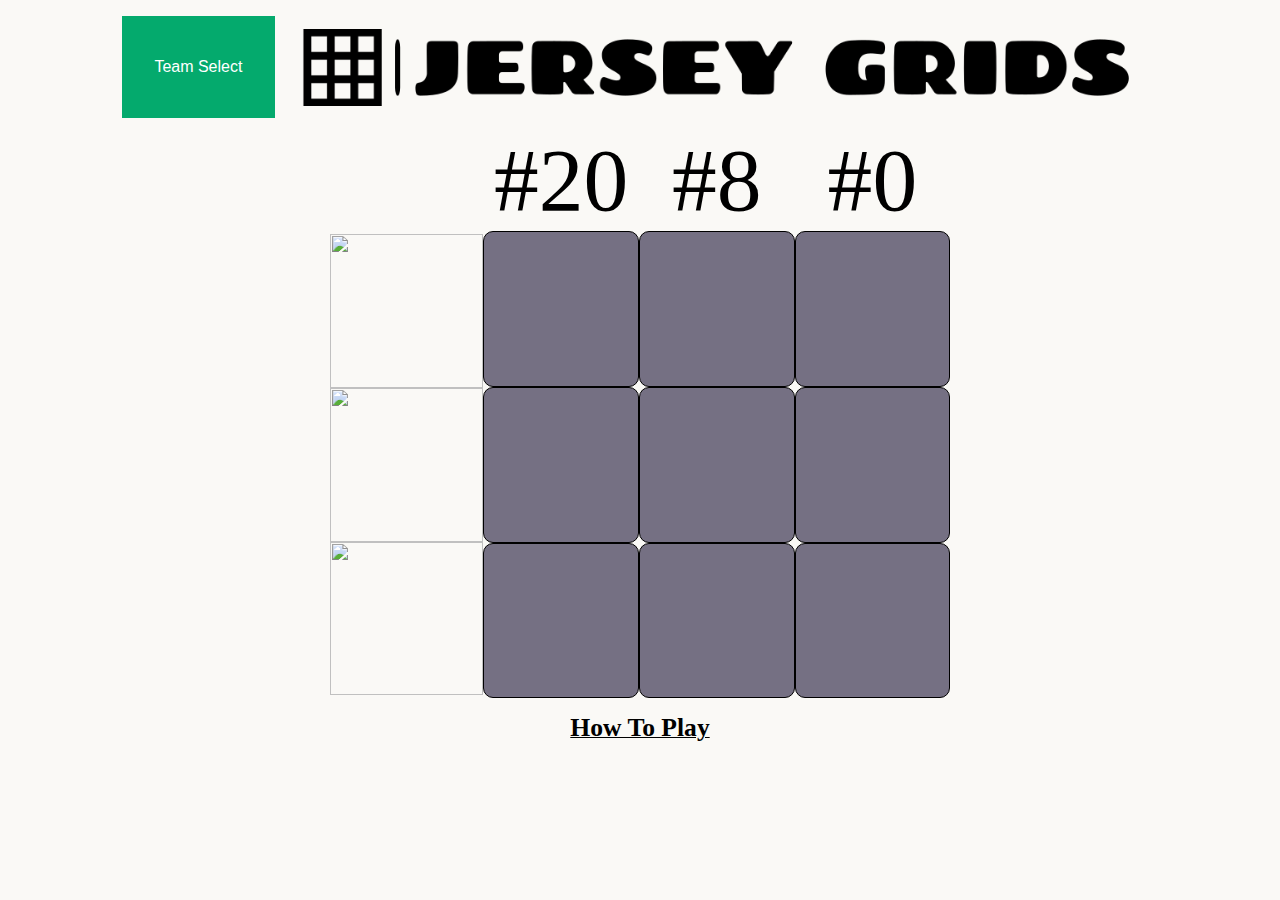
==== commit 1fdd31fb: "analytics" ====
--- a/index.html
+++ b/index.html
@@ -3,12 +3,12 @@
 	<!-- Comment -->
 	<head>
 		<!-- Google tag (gtag.js) -->
-		<script async src="https://www.googletagmanager.com/gtag/js?id=G-6Y728Q7YPG"></script>
+		<script async src="https://www.googletagmanager.com/gtag/js?id=G-ZNW3W0BVC3"></script>
 		<script>
-			window.dataLayer = window.dataLayer || [];
-			function gtag(){dataLayer.push(arguments);}
-			gtag('js', new Date());
-			gtag('config', 'G-6Y728Q7YPG');
+  			window.dataLayer = window.dataLayer || [];
+  			function gtag(){dataLayer.push(arguments);}
+  			gtag('js', new Date());
+  			gtag('config', 'G-ZNW3W0BVC3');
 		</script>
 		<meta charset = "utf-8" name="viewport" content="width=device-width, initial-scale=1.0">
 		<meta name="viewport" content="width=device-width,initial-scale=1.0">
